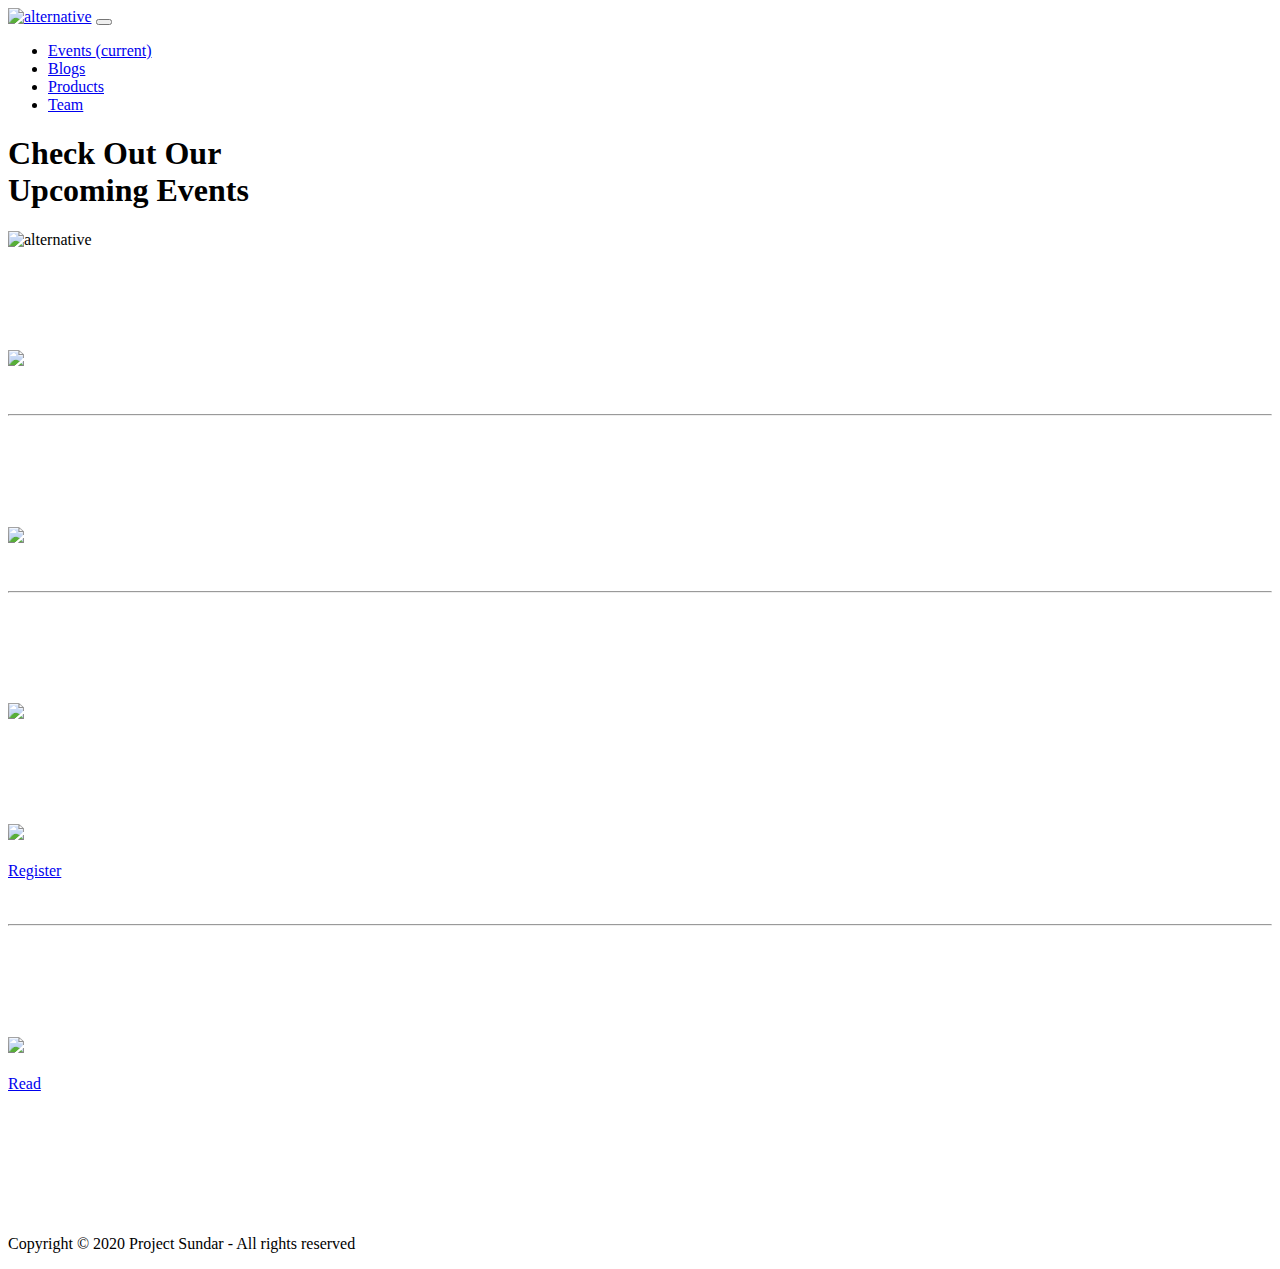
==== events.html @ 8584919e "Add files via upload" ====
<!DOCTYPE html>
<html lang="en">
<head>
    <meta charset="utf-8">
    <meta name="viewport" content="width=device-width, initial-scale=1, shrink-to-fit=no">
    
    <!-- SEO Meta Tags -->
    <meta name="description" content="Create a stylish landing page for your business startup and get leads for the offered services with this HTML landing page template.">
    <meta name="author" content="Inovatik">

    <!-- OG Meta Tags to improve the way the post looks when you share the page on LinkedIn, Facebook, Google+ -->
	<meta property="og:site_name" content="" /> <!-- website name -->
	<meta property="og:site" content="" /> <!-- website link -->
	<meta property="og:title" content=""/> <!-- title shown in the actual shared post -->
	<meta property="og:description" content="" /> <!-- description shown in the actual shared post -->
	<meta property="og:image" content="" /> <!-- image link, make sure it's jpg -->
	<meta property="og:url" content="" /> <!-- where do you want your post to link to -->
	<meta property="og:type" content="article" />

    <!-- Website Title -->
    <title>Project Sundar</title>
    
    <!-- Styles -->
    <link href="https://fonts.googleapis.com/css?family=Raleway:400,400i,600,700,700i&amp;subset=latin-ext" rel="stylesheet">
    <link href="css/bootstrap.css" rel="stylesheet">
    <link href="css/fontawesome-all.css" rel="stylesheet">
    <link href="css/swiper.css" rel="stylesheet">
	<link href="css/magnific-popup.css" rel="stylesheet">
	<link href="css/styles.css" rel="stylesheet">
	
	<!-- Favicon  -->
    <link rel="icon" href="images/output-onlinepngtools-2.png">
</head>
<body data-spy="scroll" data-target=".fixed-top">
    
    <!-- Preloader -->
	<div class="spinner-wrapper">
        <div class="spinner">
            <div class="bounce1"></div>
            <div class="bounce2"></div>
            <div class="bounce3"></div>
        </div>
    </div>
    <!-- end of preloader -->
    

    <!-- Navigation -->
    <nav class="navbar navbar-expand-lg navbar-dark navbar-custom fixed-top">
        <!-- Text Logo - Use this if you don't have a graphic logo -->
        <!-- <a class="navbar-brand logo-text page-scroll" href="index.html">Evolo</a> -->

        <!-- Image Logo -->
        <a class="navbar-brand logo-image" href="index.html"><img src="images/Screen_Shot_2020-11-27_at_10.58.01_PM-removebg-preview.png" alt="alternative"></a>
        
        <!-- Mobile Menu Toggle Button -->
        <button class="navbar-toggler" type="button" data-toggle="collapse" data-target="#navbarsExampleDefault" aria-controls="navbarsExampleDefault" aria-expanded="false" aria-label="Toggle navigation">
            <span class="navbar-toggler-awesome fas fa-bars"></span>
            <span class="navbar-toggler-awesome fas fa-times"></span>
        </button>
        <!-- end of mobile menu toggle button -->

        <div class="collapse navbar-collapse" id="navbarsExampleDefault">
            <ul class="navbar-nav ml-auto">
                <li class="nav-item">
                    <a class="active nav-link page-scroll" href="events.html">Events <span class="sr-only">(current)</span></a>
                </li>
                <li class="nav-item">
                    <a class="nav-link page-scroll" href="blogs.html">Blogs</a>
                </li>
                <li class="nav-item">
                    <a class="nav-link page-scroll" href="products.html">Products</a>
                </li>
                <li class="nav-item">
                    <a class="nav-link page-scroll" href="team.html">Team</a>
                </li>
            </ul>
            <span class="nav-item social-icons">
                <span class="fa-stack">
                    <a href="https://www.linkedin.com/company/project-sundar/">
                        <i class="redededed fas fa-circle fa-stack-2x linkedin"></i>
                        <i class="redededed fab fa-linkedin fa-stack-1x"></i>
                    </a>
                </span>
                <span class="fa-stack">
                    <a href="https://www.instagram.com/projectsundar/">
                        <i class="redededed fas fa-circle fa-stack-2x instagram"></i>
                        <i class="redededed fab fa-instagram fa-stack-1x"></i>
                    </a>
                </span>
            </span>
        </div>
    </nav> <!-- end of navbar -->
    <!-- end of navigation -->

    <!-- Header -->
    <header id="header" class="header">
        <div class="header-content blackbg">
            <div class="container">
                <div class="row">
                    <div class="col-lg-6">
                        <div class="text-container">
                            <h1> Check Out Our<br> <span class="rededed">Upcoming Events</span></h1>
                        </div> <!-- end of text-container -->
                    </div> <!-- end of col -->
                    <div class="col-lg-6">
                        <div class="image-container">
                            <img class="img-fluid" src="images/Screen_Shot_2021-04-05_at_4.46.12_PM-removebg-preview.png" z-index="1" alt="alternative">
                        </div> <!-- end of image-container -->
                    </div> <!-- end of col -->
                </div> <!-- end of row -->
            </div> <!-- end of container -->
        </div> <!-- end of header-content -->
    </header> <!-- end of header -->
    <!-- end of header -->

    <!-- About -->
    <div class="basic-6">
        <div class="container justify-content-center">
                <div class="col-lg">
                    <h2 class="text-center" style="color:white">Saffron Drive</h2>
                    <p class="text-center" style="color:white">Donating items to a women's shelter in Kolkota, India to help women experiencing the effects of poverty & violence </p>
                    <img src="images/flyer1.png">
                    <br>
                    <br>
                    <br>
                    <hr class="dotted">
                    <br>
                    <h2 class="text-center" style="color:white">Dance Workshop: Saahil Patel x Project Morph x Project Sundar</h2><br><img height="500" src="images/2.png"><br><br><br>
                    <hr class="dotted"><br>
                    <h2 class="text-center" style="color:white">Dance Workshop: Hrithik Jariwala x Project Sundar </h2><br>
                    <img height="500" src="images/3.png">
                    <br>
                    <h2 class="text-center" style="color:white">DVHS GIRLSTEMPOWERMENT x Project Sundar: "We Lead Panel"</h2>
                    <p class="text-center" style="color:white">We are excited to announce our new & upcoming webinar, alongside DVHS GirlSTEMpowerment, with special guest speakers discussing leadership philosophies.</p>
                    <img height="500" src="images/flyer3.png">
                    <br>
                    <br>
                    <a class="btn-solid-lg page-scroll" href="https://venmo.com/send-receive/start/?kid=p51992410020&&utm_source=bing&utm_medium=cpc&utm_campaign=VEN_TM_PROSP_NA_US_EN_B_SEM_CONS_SU_Venmo%20-%20Exact%20Only&utm_term=venmo&utm_content=VEN_TM_PROSP_SU_Venmo%20Only_EX&gclid=6a5a92e0d2fa1e4fc24ff28b752431e4&gclsrc=3p.ds">Register</a>
                    <br><br><br>
                    <hr class="dotted"><br>
                    <h2 class="text-center" style="color:white">Blog Series: Pyaar Kee Power x Project Sundar</h2><br><img height="500" src="images/pkp.png">
                    <br>
                    <br>
                    <a class="btn-solid-lg page-scroll" href="https://medium.com/@hitstulika/autism-spectrum-disorder-misconceptions-and-norms-in-india-3053d611bed8">Read</a>
                    <br>
                    <br>
                    <br>
                    <br><br><br><br><br>
                </div> <!-- end of col -->
                </div> <!-- end of col -->
            </div> <!-- end of row -->
        </div> <!-- end of container -->
    </div> <!-- end of basic-4 -->
    <!-- end of about -->   

    <!-- Footer -->
    <div class="footer">
        <div class="container">
            <div class="row">
                </div> <!-- end of col -->
            </div> <!-- end of row -->
        </div> <!-- end of container -->
    </div> <!-- end of footer -->  
    <!-- end of footer -->


    <!-- Copyright -->
    <div class="copyright">
        <div class="container">
            <div class="row">
                <div class="col-lg-12">
                    <p class="p-small">Copyright © 2020 Project Sundar</a> - All rights reserved</p>
                </div> <!-- end of col -->
            </div> <!-- enf of row -->
        </div> <!-- end of container -->
    </div> <!-- end of copyright --> 
    <!-- end of copyright -->
    
    	
    <!-- Scripts -->
    <script src="js/jquery.min.js"></script> <!-- jQuery for Bootstrap's JavaScript plugins -->
    <script src="js/popper.min.js"></script> <!-- Popper tooltip library for Bootstrap -->
    <script src="js/bootstrap.min.js"></script> <!-- Bootstrap framework -->
    <script src="js/jquery.easing.min.js"></script> <!-- jQuery Easing for smooth scrolling between anchors -->
    <script src="js/swiper.min.js"></script> <!-- Swiper for image and text sliders -->
    <script src="js/jquery.magnific-popup.js"></script> <!-- Magnific Popup for lightboxes -->
    <script src="js/validator.min.js"></script> <!-- Validator.js - Bootstrap plugin that validates forms -->
    <script src="js/scripts.js"></script> <!-- Custom scripts -->
</body>
</html>
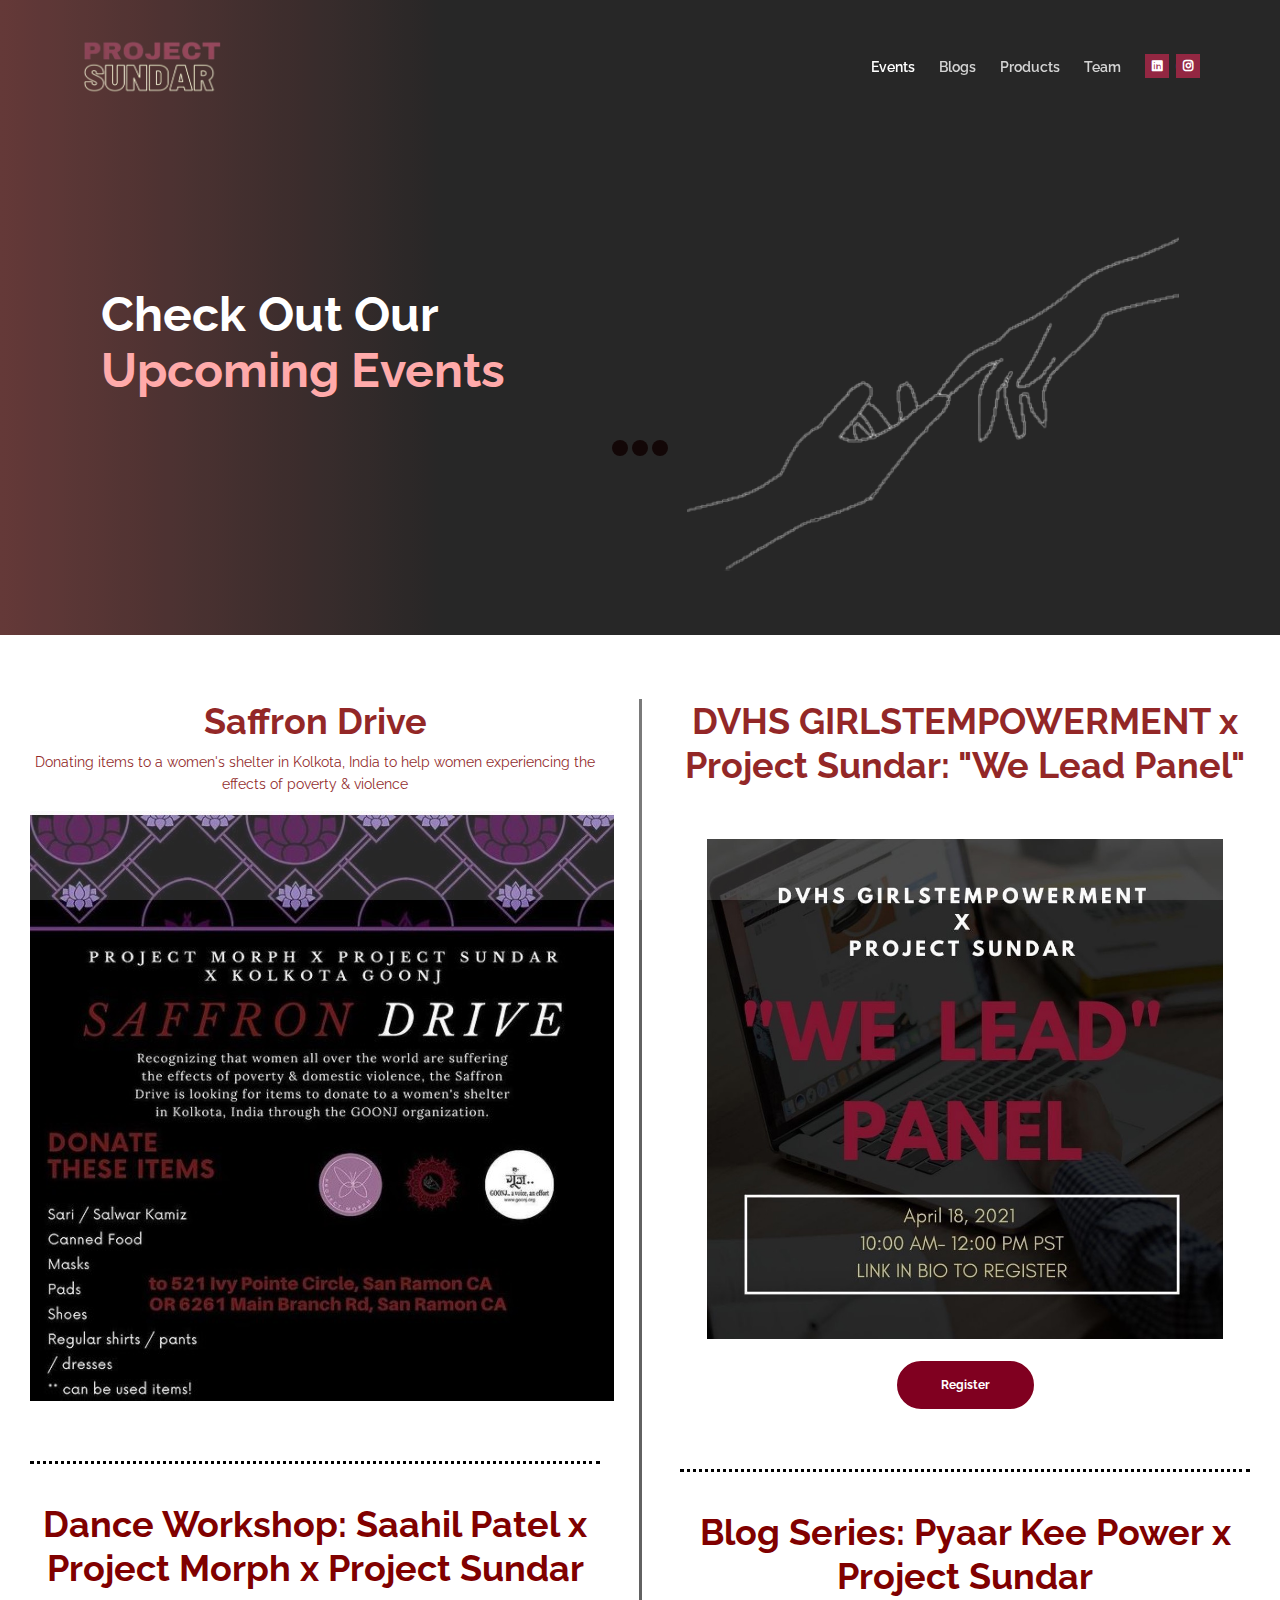
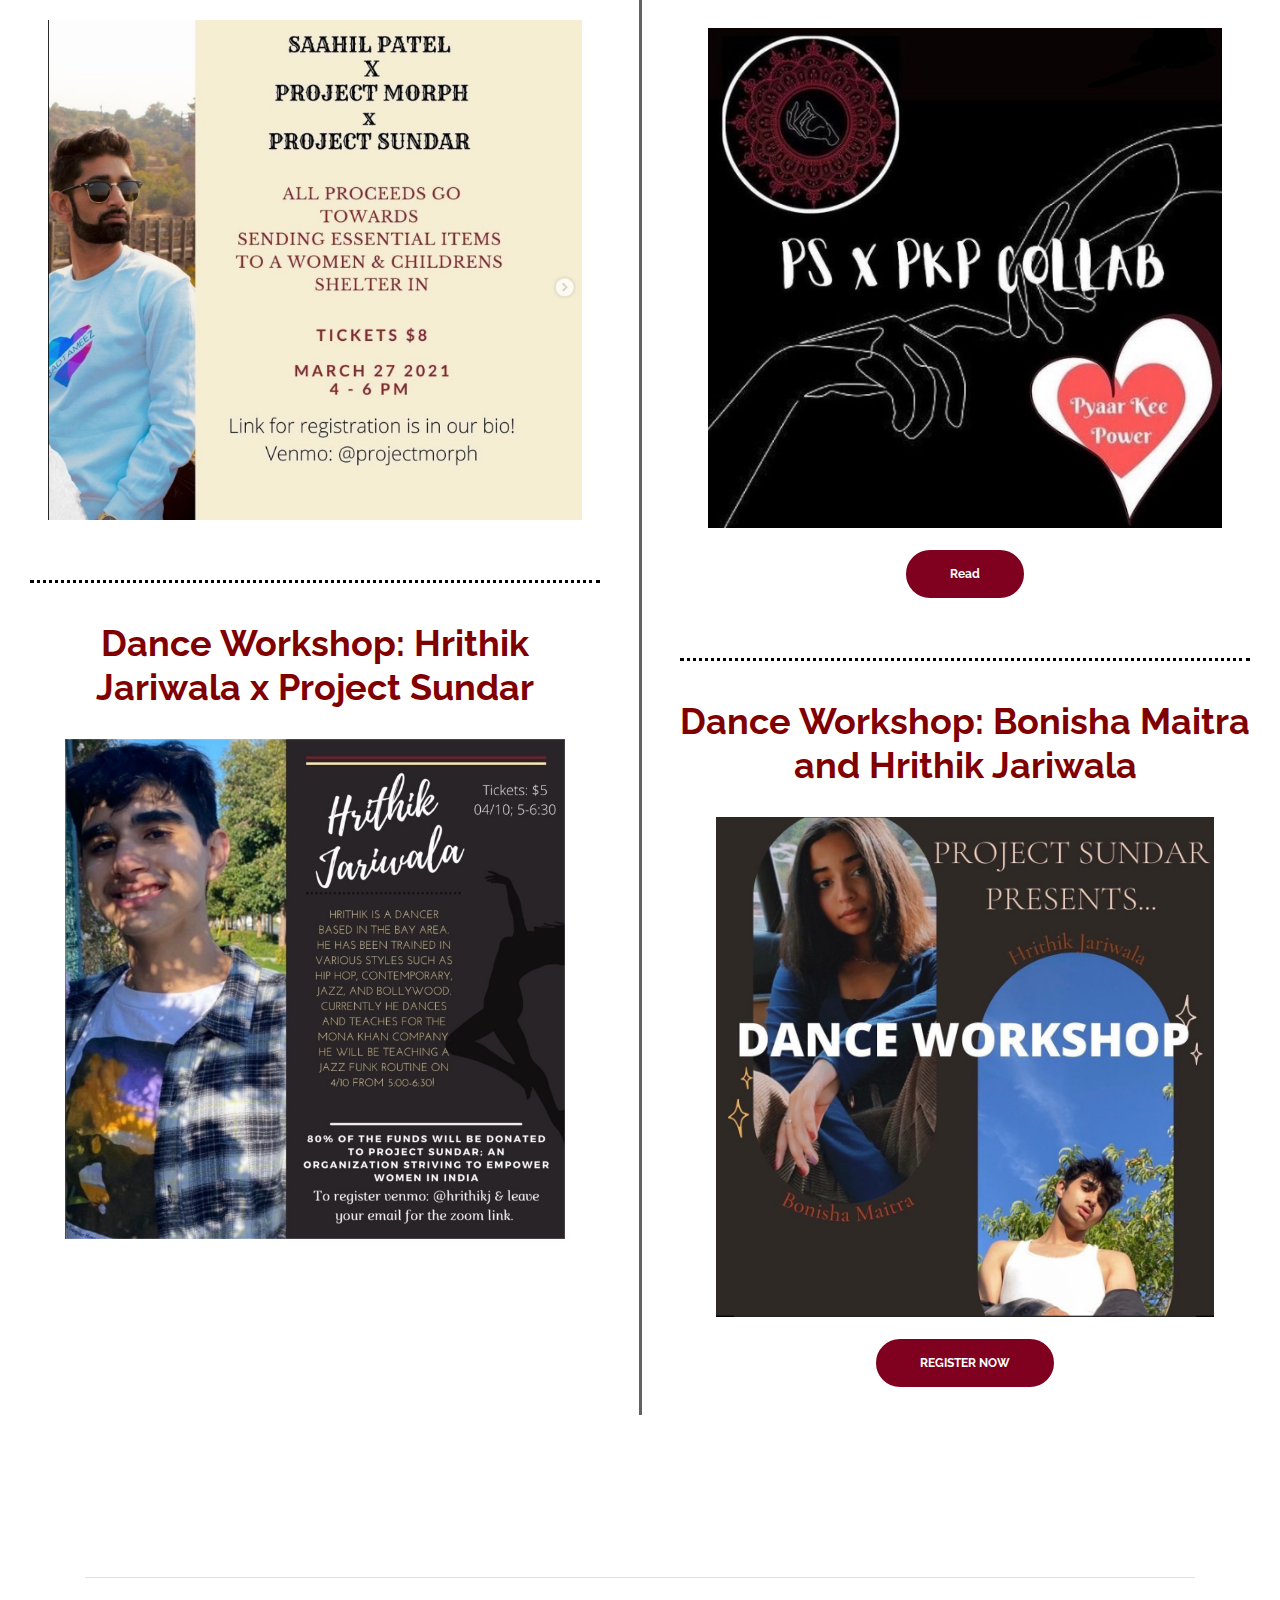
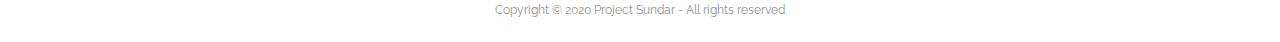
==== commit d379b925: "changes" ====
--- a/events.html
+++ b/events.html
@@ -117,35 +117,40 @@
     <div class="basic-6">
         <div class="container justify-content-center">
                 <div class="col-lg">
-                    <h2 class="text-center" style="color:white">Saffron Drive</h2>
-                    <p class="text-center" style="color:white">Donating items to a women's shelter in Kolkota, India to help women experiencing the effects of poverty & violence </p>
+                    <h2 class="text-center" style="color:maroon">Saffron Drive</h2>
+                    <p class="text-center" style="color:maroon">Donating items to a women's shelter in Kolkota, India to help women experiencing the effects of poverty & violence </p>
                     <img src="images/flyer1.png">
                     <br>
                     <br>
                     <br>
                     <hr class="dotted">
                     <br>
-                    <h2 class="text-center" style="color:white">Dance Workshop: Saahil Patel x Project Morph x Project Sundar</h2><br><img height="500" src="images/2.png"><br><br><br>
+                    <h2 class="text-center" style="color:maroon">Dance Workshop: Saahil Patel x Project Morph x Project Sundar</h2><br><img height="500" src="images/2.png"><br><br><br>
                     <hr class="dotted"><br>
-                    <h2 class="text-center" style="color:white">Dance Workshop: Hrithik Jariwala x Project Sundar </h2><br>
+                    <h2 class="text-center" style="color:maroon">Dance Workshop: Hrithik Jariwala x Project Sundar </h2><br>
                     <img height="500" src="images/3.png">
                     <br>
-                    <h2 class="text-center" style="color:white">DVHS GIRLSTEMPOWERMENT x Project Sundar: "We Lead Panel"</h2>
-                    <p class="text-center" style="color:white">We are excited to announce our new & upcoming webinar, alongside DVHS GirlSTEMpowerment, with special guest speakers discussing leadership philosophies.</p>
+                    <br>
+                    <br><br><br><br><br><br><br>
+                    <h2 class="text-center" style="color:maroon">DVHS GIRLSTEMPOWERMENT x Project Sundar: "We Lead Panel"</h2><br><br>
                     <img height="500" src="images/flyer3.png">
                     <br>
                     <br>
                     <a class="btn-solid-lg page-scroll" href="https://venmo.com/send-receive/start/?kid=p51992410020&&utm_source=bing&utm_medium=cpc&utm_campaign=VEN_TM_PROSP_NA_US_EN_B_SEM_CONS_SU_Venmo%20-%20Exact%20Only&utm_term=venmo&utm_content=VEN_TM_PROSP_SU_Venmo%20Only_EX&gclid=6a5a92e0d2fa1e4fc24ff28b752431e4&gclsrc=3p.ds">Register</a>
                     <br><br><br>
                     <hr class="dotted"><br>
-                    <h2 class="text-center" style="color:white">Blog Series: Pyaar Kee Power x Project Sundar</h2><br><img height="500" src="images/pkp.png">
+                    <h2 class="text-center" style="color:maroon">Blog Series: Pyaar Kee Power x Project Sundar</h2><br><img height="500" src="images/pkp.png">
                     <br>
                     <br>
                     <a class="btn-solid-lg page-scroll" href="https://medium.com/@hitstulika/autism-spectrum-disorder-misconceptions-and-norms-in-india-3053d611bed8">Read</a>
                     <br>
                     <br>
                     <br>
-                    <br><br><br><br><br>
+                    <hr class="dotted"><br> 
+                    <h2 class="text-center" style="color:maroon">Dance Workshop: Bonisha Maitra and Hrithik Jariwala</h2><br><img height="500" src="images/IMG_5135.jpeg">
+                    <br>
+                    <br>
+                    <a class="btn-solid-lg page-scroll" href="https://docs.google.com/forms/d/e/1FAIpQLSfMTrat-TWlL2sppkSFcBHphcHD3b_gtFr2Ik_VSHVJ3PKoFw/viewform">REGISTER NOW</a>
                 </div> <!-- end of col -->
                 </div> <!-- end of col -->
             </div> <!-- end of row -->
--- a/css/styles.css
+++ b/css/styles.css
@@ -0,0 +1,2631 @@
+/* Template: Evolo - StartUp HTML Landing Page Template
+   Author: Inovatik
+   Created: June 2019
+   Description: Master CSS file
+*/
+
+/*****************************************
+Table Of Contents:
+
+01. General Styles
+02. Preloader
+03. Navigation
+04. Header
+05. Customers
+06. Services
+07. Details 1
+08. Details 2
+09. Details Lightboxes
+10. Pricing
+11. Request
+12. Video
+13. Testimonials
+14. About
+15. Contact
+16. Footer
+17. Copyright
+18. Back To Top Button
+19. Extra Pages
+20. Media Queries
+******************************************/
+
+/*****************************************
+Colors:
+- Backgrounds - turquoise #00bfd8
+- Backgrounds - blue #0079f9
+- Backgrounds - light gray #f7fcfd
+- Buttons, bullets, icons, links - turquoise #00bfd8
+- Cards border, inputs border - light gray #c4d8dc
+- Text headers, navbar links - black #393939
+- Text body - black #626262
+******************************************/
+
+
+/******************************/
+/*     01. General Styles     */
+/******************************/
+body,
+html {
+    width: 100%;
+	height: 100%;
+}
+
+body, p {
+	color: #626262; 
+	font: 400 0.875rem/1.375rem "Raleway", sans-serif;
+}
+
+.p-large {
+	font: 400 1rem/1.5rem "Raleway", sans-serif;
+}
+
+.p-small {
+	font: 400 0.75rem/1.25rem "Raleway", sans-serif;
+}
+
+.p-heading {
+	margin-bottom: 3.875rem;
+}
+
+.li-space-lg li {
+	margin-bottom: 0.25rem;
+}
+
+.indent {
+	padding-left: 1.25rem;
+}
+
+.reded {
+	color: #ff8c8c;
+}
+
+.rededed {
+	color: #ff9b9b;
+}
+
+.redededed {
+	background-color: #800020;
+}
+
+.white {
+	color: white;
+}
+
+h1 {
+	color: #ffffff;
+	font: 700 2.5rem/3rem "Raleway", sans-serif;
+}
+
+h2 {
+	color: #393939;
+	font: 700 2.25rem/2.75rem "Raleway", sans-serif;
+}
+
+h3 {
+	color: #393939;
+	font: 700 1.75rem/2rem "Raleway", sans-serif;
+}
+
+h4 {
+	color: #393939;
+	font: 700 1.375rem/1.875rem "Raleway", sans-serif;
+}
+
+h5 {
+	color: #393939;
+	font: 700 1.125rem/1.625rem "Raleway", sans-serif;
+}
+
+h6 {
+	color: #393939;
+	font: 700 1rem/1.5rem "Raleway", sans-serif;
+}
+
+a {
+	color: #626262;
+	text-decoration: underline;
+}
+
+a:hover {
+	color: #626262;
+	text-decoration: underline;
+}
+
+a.turquoise {
+	color: #00bfd8;
+}
+
+a.white {
+	color: #fff;
+}
+
+form {
+	border: 4px solid #f1f1f100;
+  }
+  
+  /* Add some padding and a grey background color to containers */
+  .container1 {
+	padding: 20px;
+	background-color: #ffffff00;
+  }
+  
+  /* Style the input elements and the submit button */
+  input[type=text], input[type=submit] {
+	width: 100%;
+	padding: 12px;
+	margin: 8px 0;
+	display: inline-block;
+	border-radius: 10px;
+	border: 1px solid rgb(172, 62, 62);
+	box-sizing: border-box;
+  }
+  
+  /* Add margins to the checkbox */
+  input[type=checkbox] {
+	margin-top: 16px;
+  }
+  
+  /* Style the submit button */
+  input[type=submit] {
+	background-color: #4CAF50;
+	color: white;
+	border-radius: 4px;
+	border: none;
+  }
+  
+  input[type=submit]:hover {
+	opacity: 0.8;
+  }
+
+  @-webkit-keyframes progress-bar-stripes {
+	from {
+	  background-position: 1rem 0; }
+	to {
+	  background-position: 0 0; } }
+  
+  @keyframes progress-bar-stripes {
+	from {
+	  background-position: 1rem 0; }
+	to {
+	  background-position: 0 0; } }
+  
+  .progress {
+	display: -webkit-box;
+	display: -ms-flexbox;
+	display: flex;
+	height: 1rem;
+	overflow: hidden;
+	font-size: 0.75rem;
+	background-color: #e9ecef;
+	border-radius: 0.25rem; }
+  
+  .progress-bar {
+	display: -webkit-box;
+	display: -ms-flexbox;
+	display: flex;
+	-webkit-box-orient: vertical;
+	-webkit-box-direction: normal;
+	-ms-flex-direction: column;
+	flex-direction: column;
+	-webkit-box-pack: center;
+	-ms-flex-pack: center;
+	justify-content: center;
+	color: #fff;
+	text-align: center;
+	white-space: nowrap;
+	background-color: #007bff;
+	-webkit-transition: width 0.6s ease;
+	-o-transition: width 0.6s ease;
+	transition: width 0.6s ease; }
+	@media (prefers-reduced-motion: reduce) {
+	  .progress-bar {
+		-webkit-transition: none;
+		-o-transition: none;
+		transition: none; } }
+  
+  .progress-bar-striped {
+	background-image: -webkit-linear-gradient(45deg, rgba(255, 255, 255, 0.15) 25%, transparent 25%, transparent 50%, rgba(255, 255, 255, 0.15) 50%, rgba(255, 255, 255, 0.15) 75%, transparent 75%, transparent);
+	background-image: -o-linear-gradient(45deg, rgba(255, 255, 255, 0.15) 25%, transparent 25%, transparent 50%, rgba(255, 255, 255, 0.15) 50%, rgba(255, 255, 255, 0.15) 75%, transparent 75%, transparent);
+	background-image: linear-gradient(45deg, rgba(255, 255, 255, 0.15) 25%, transparent 25%, transparent 50%, rgba(255, 255, 255, 0.15) 50%, rgba(255, 255, 255, 0.15) 75%, transparent 75%, transparent);
+	background-size: 1rem 1rem; }
+  
+  .progress-bar-animated {
+	-webkit-animation: progress-bar-stripes 1s linear infinite;
+	animation: progress-bar-stripes 1s linear infinite; }
+	@media (prefers-reduced-motion: reduce) {
+	  .progress-bar-animated {
+		-webkit-animation: none;
+		animation: none; } }
+
+.yummyyum {
+	transition-duration: 2s;
+	animation: ease;
+}
+
+.thicker {
+  font-weight: 100;
+}
+
+
+
+.blackbg {
+	background: linear-gradient(90deg, rgba(73,22,21,1) 0%, rgba(0,0,0,1) 35%);
+}
+
+.blackbg {
+	background: linear-gradient(90deg, rgba(73,22,21,1) 0%, rgba(0,0,0,1) 35%);
+}
+
+.blackbg1 {
+	background: linear-gradient(90deg, rgba(73,22,21,1) 0%, rgba(0,0,0,1) 35%);
+}
+
+.blackbg3 {
+	background-image: url('images/giphy.gif')
+}
+
+.blackbg2 {
+	background: linear-gradient(180deg, rgb(255, 255, 255) 0%, rgb(255, 255, 255) 50%);
+}
+
+
+
+.testimonial-text {
+	font: italic 400 1rem/1.5rem "Raleway", sans-serif;
+}
+
+.testimonial-author {
+	font: 700 1rem/1.5rem "Raleway", sans-serif;
+}
+
+.turquoise {
+	color: #00bfd8;
+}
+
+.btn-solid-reg {
+	display: inline-block;
+	padding: 1.1875rem 2.125rem 1.1875rem 2.125rem;
+	border: 0.125rem solid #00bfd8;
+	border-radius: 2rem;
+	background-color: #00bfd8;
+	color: #fff;
+	font: 700 0.75rem/0 "Raleway", sans-serif;
+	text-decoration: none;
+	transition: all 0.2s;
+}
+
+.margin2323 {
+	margin-left: 40px;
+}
+
+.margin2523 {
+	margin-top: -20px;
+}
+
+ul.b {
+	list-style-type: square;
+  }
+
+.btn-solid-reg:hover {
+	background-color: transparent;
+	color: #00bfd8;
+	text-decoration: none;
+}
+
+.btn-solid-lg {
+	display: inline-block;
+	padding: 1.375rem 2.625rem 1.375rem 2.625rem;
+	border: 0.125rem solid #800020;
+	border-radius: 2rem;
+	background-color: #800020;
+	color: #fff;
+	font: 700 0.75rem/0 "Raleway", sans-serif;
+	text-decoration: none;
+	transition: all 0.2s;
+}
+
+.btn-solid-lg:hover {
+	background-color: transparent;
+	color: #FFF;
+	text-decoration: none;
+}
+
+.btn-outline-reg {
+	display: inline-block;
+	padding: 1.1875rem 2.125rem 1.1875rem 2.125rem;
+	border: 0.125rem solid #00bfd8;
+	border-radius: 2rem;
+	background-color: transparent;
+	color: #00bfd8;
+	font: 700 0.75rem/0 "Raleway", sans-serif;
+	text-decoration: none;
+	transition: all 0.2s;
+}
+
+.btn-outline-reg:hover {
+	background-color: #00bfd8;
+	color: #fff;
+	text-decoration: none;
+}
+
+.btn-outline-lg {
+	display: inline-block;
+	padding: 1.375rem 2.625rem 1.375rem 2.625rem;
+	border: 0.125rem solid #00bfd8;
+	border-radius: 2rem;
+	background-color: transparent;
+	color: #00bfd8;
+	font: 700 0.75rem/0 "Raleway", sans-serif;
+	text-decoration: none;
+	transition: all 0.2s;
+}
+
+.btn-outline-lg:hover {
+	background-color: #00bfd8;
+	color: #fff;
+	text-decoration: none;
+}
+
+.btn-outline-sm {
+	display: inline-block;
+	padding: 1rem 1.625rem 0.875rem 1.625rem;
+	border: 0.125rem solid #00bfd8;
+	border-radius: 2rem;
+	background-color: transparent;
+	color: #00bfd8;
+	font: 700 0.625rem/0 "Raleway", sans-serif;
+	text-decoration: none;
+	transition: all 0.2s;
+}
+
+.btn-outline-sm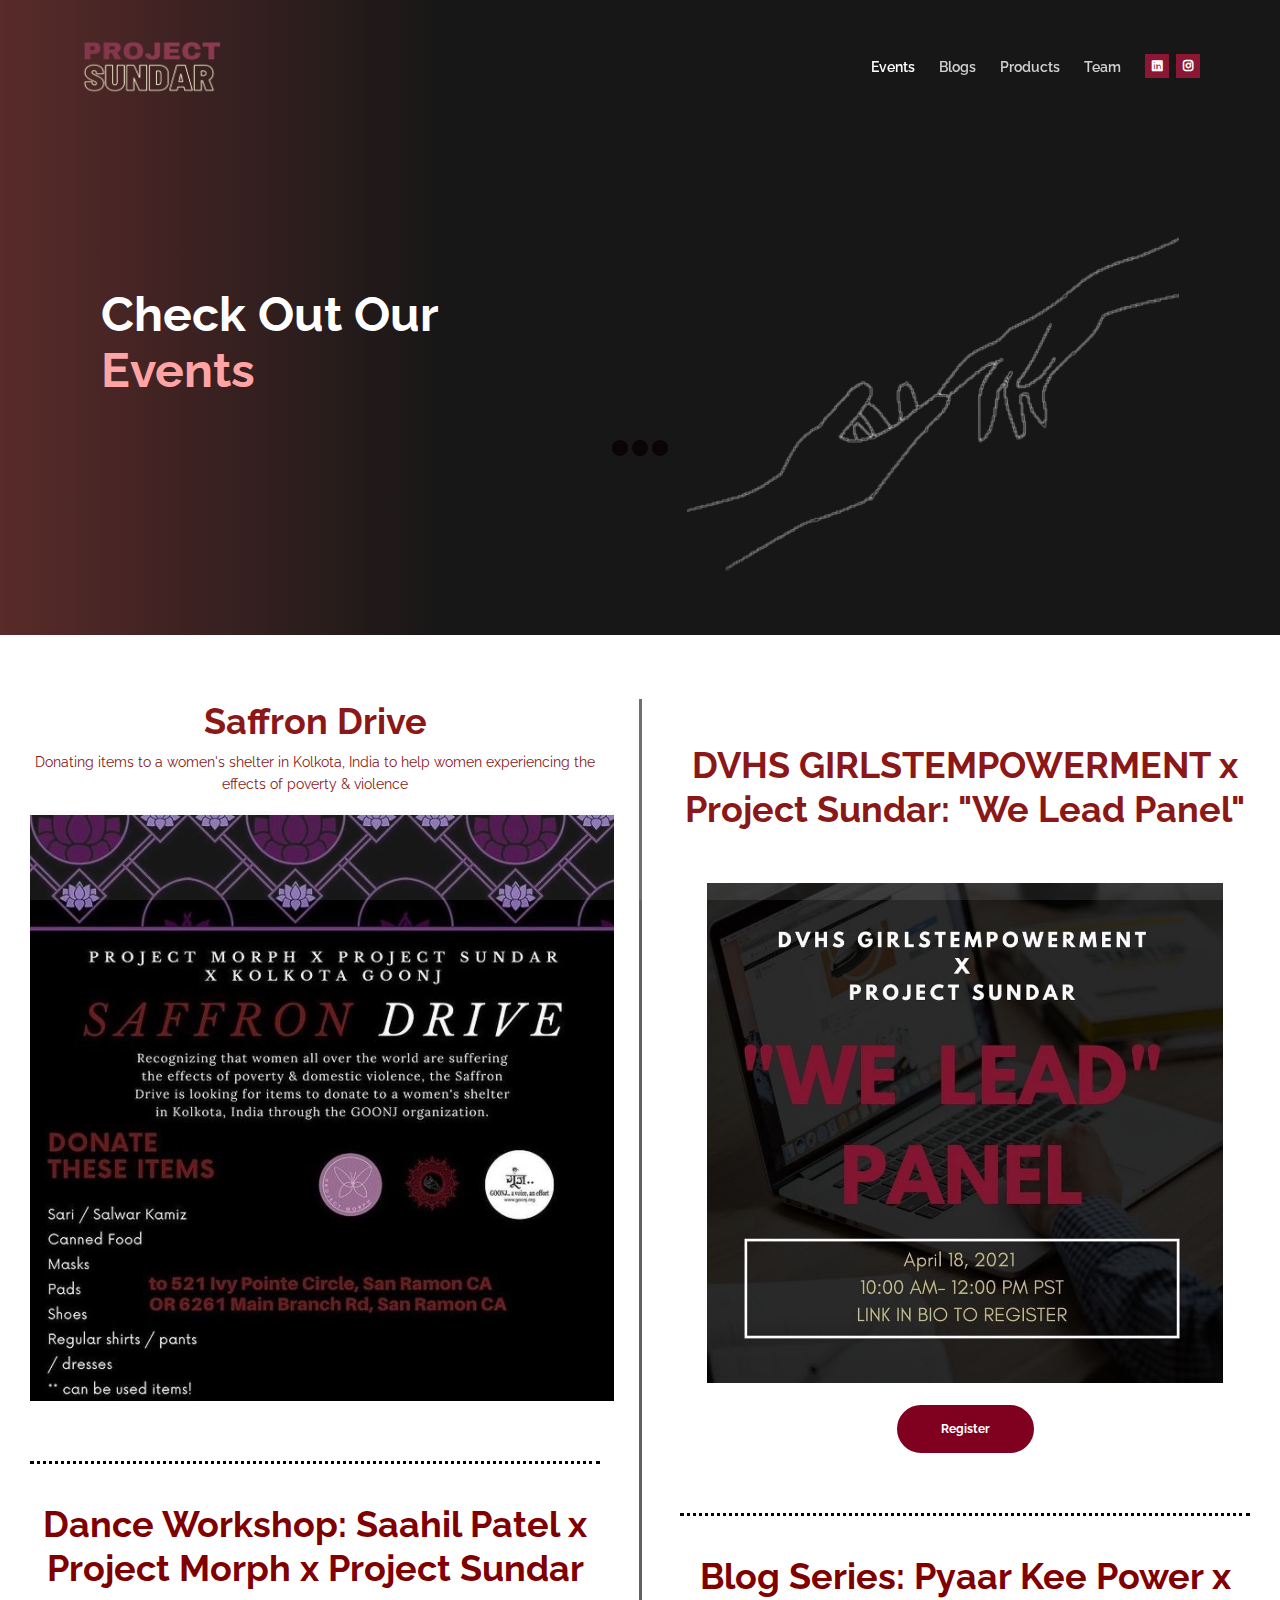
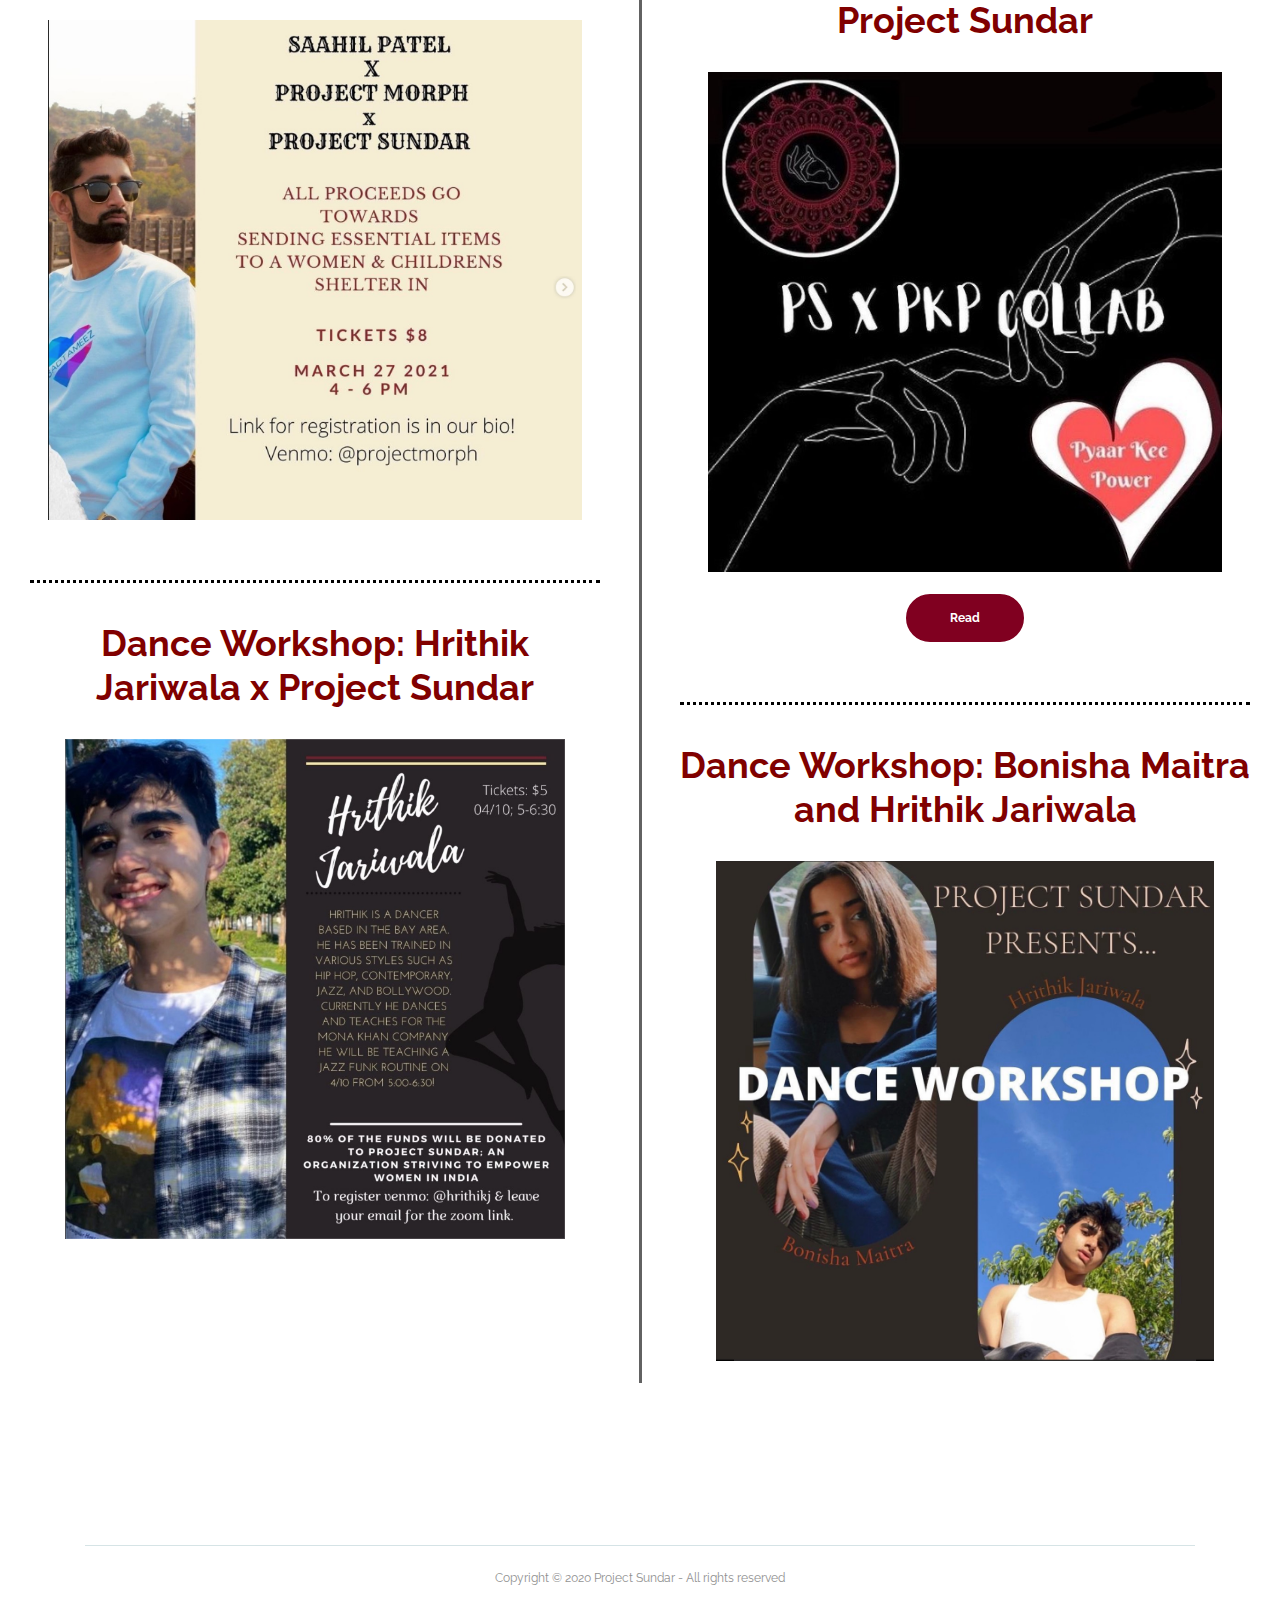
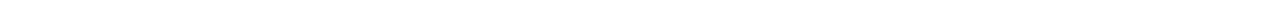
==== commit 5ffc80ed: "changes 4" ====
--- a/events.html
+++ b/events.html
@@ -99,7 +99,7 @@
                 <div class="row">
                     <div class="col-lg-6">
                         <div class="text-container">
-                            <h1> Check Out Our<br> <span class="rededed">Upcoming Events</span></h1>
+                            <h1> Check Out Our<br> <span class="rededed"> Events</span></h1>
                         </div> <!-- end of text-container -->
                     </div> <!-- end of col -->
                     <div class="col-lg-6">
@@ -150,7 +150,6 @@
                     <h2 class="text-center" style="color:maroon">Dance Workshop: Bonisha Maitra and Hrithik Jariwala</h2><br><img height="500" src="images/IMG_5135.jpeg">
                     <br>
                     <br>
-                    <a class="btn-solid-lg page-scroll" href="https://docs.google.com/forms/d/e/1FAIpQLSfMTrat-TWlL2sppkSFcBHphcHD3b_gtFr2Ik_VSHVJ3PKoFw/viewform">REGISTER NOW</a>
                 </div> <!-- end of col -->
                 </div> <!-- end of col -->
             </div> <!-- end of row -->
--- a/css/styles.css
+++ b/css/styles.css
@@ -76,7 +76,7 @@
 }
 
 .reded {
-	color: #ff8c8c;
+	color: #ad0d0d;
 }
 
 .rededed {
@@ -90,6 +90,7 @@
 .white {
 	color: white;
 }
+
 
 h1 {
 	color: #ffffff;
@@ -261,8 +262,9 @@
 }
 
 .blackbg3 {
-	background-image: url('images/giphy.gif')
-}
+	opacity: 0.4;
+}
+
 
 .blackbg2 {
 	background: linear-gradient(180deg, rgb(255, 255, 255) 0%, rgb(255, 255, 255) 50%);
@@ -831,7 +833,7 @@
 
 .navbar-custom .nav-item .nav-link:hover,
 .navbar-custom .nav-item .nav-link.active {
-	color: #00bfd8;
+	color: #642b2b;
 }
 
 /* Dropdown Menu */
@@ -2219,7 +2221,7 @@
 	
 	.navbar-custom.top-nav-collapse .nav-item .nav-link:hover,
 	.navbar-custom.top-nav-collapse .nav-item .nav-link.active {
-		color: #00bfd8;
+		color: #7c3d3d;
 	}
 
 	.navbar-custom .dropdown-menu {
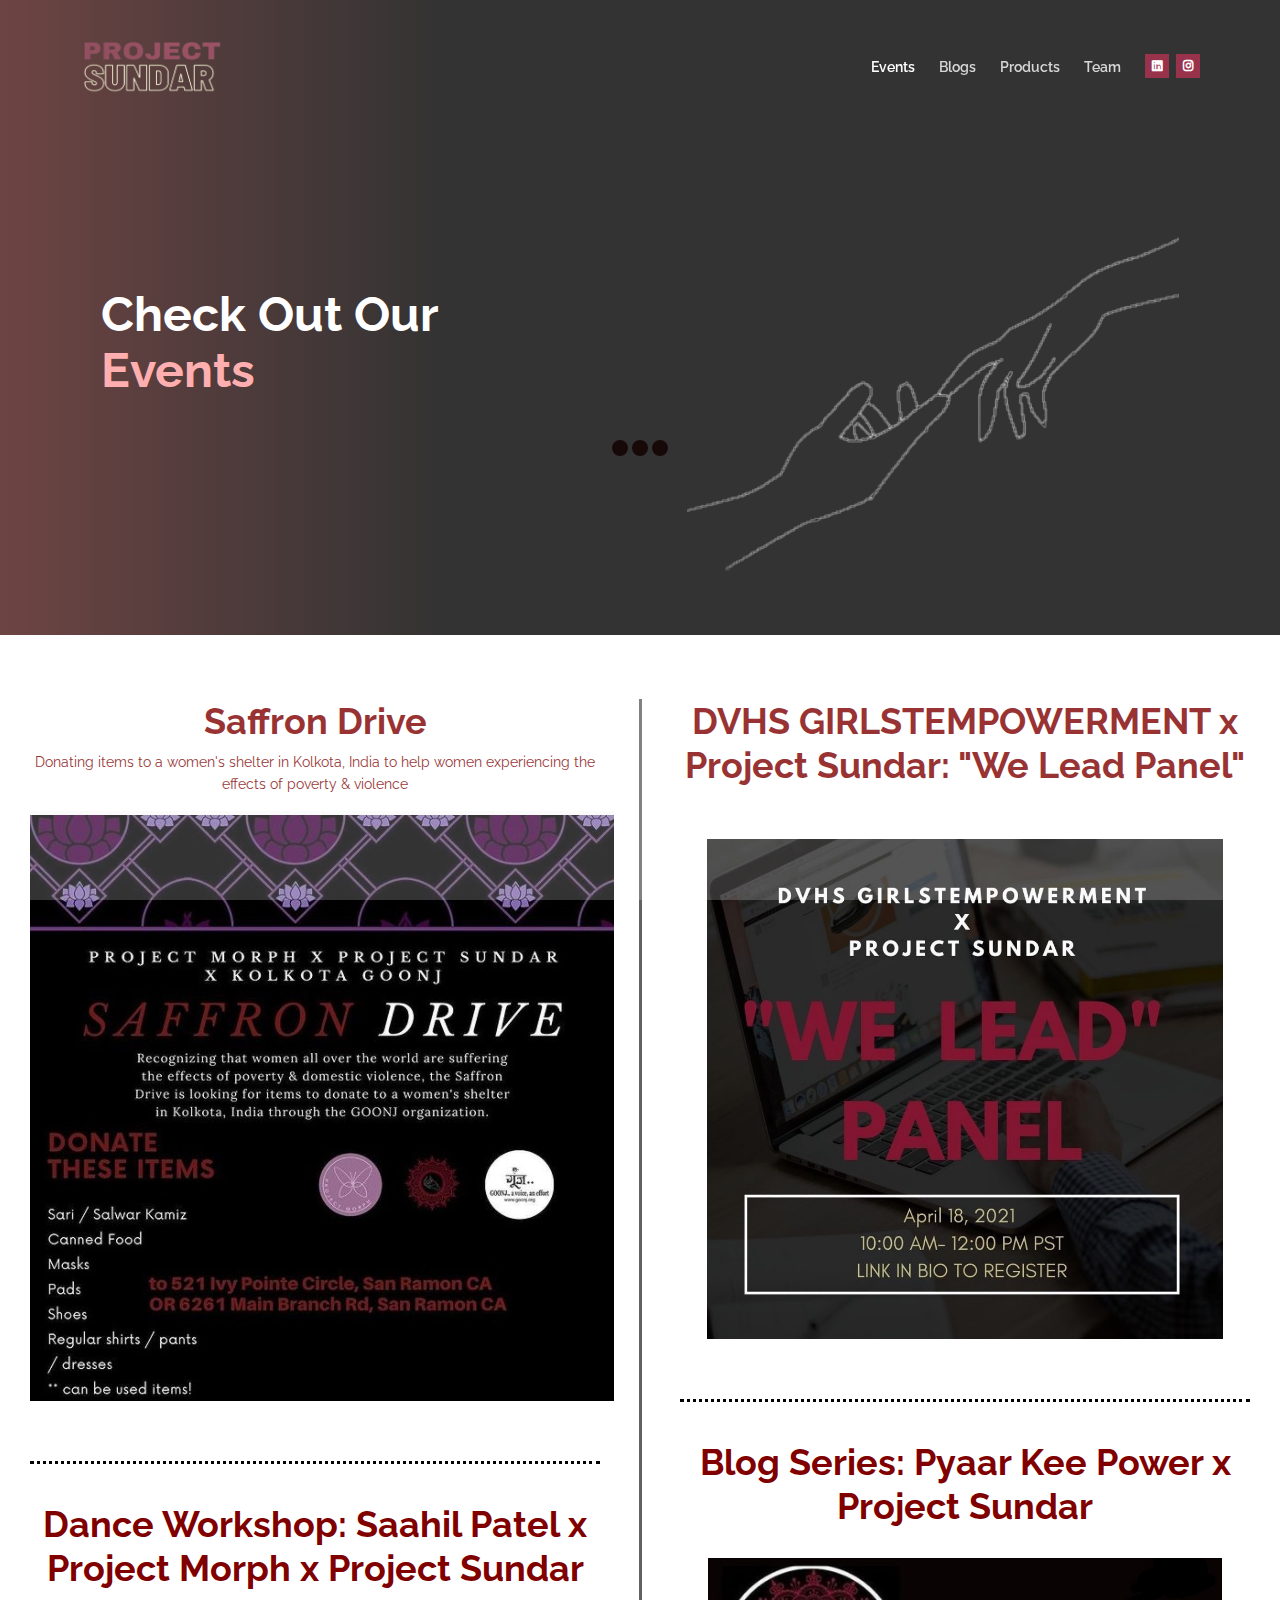
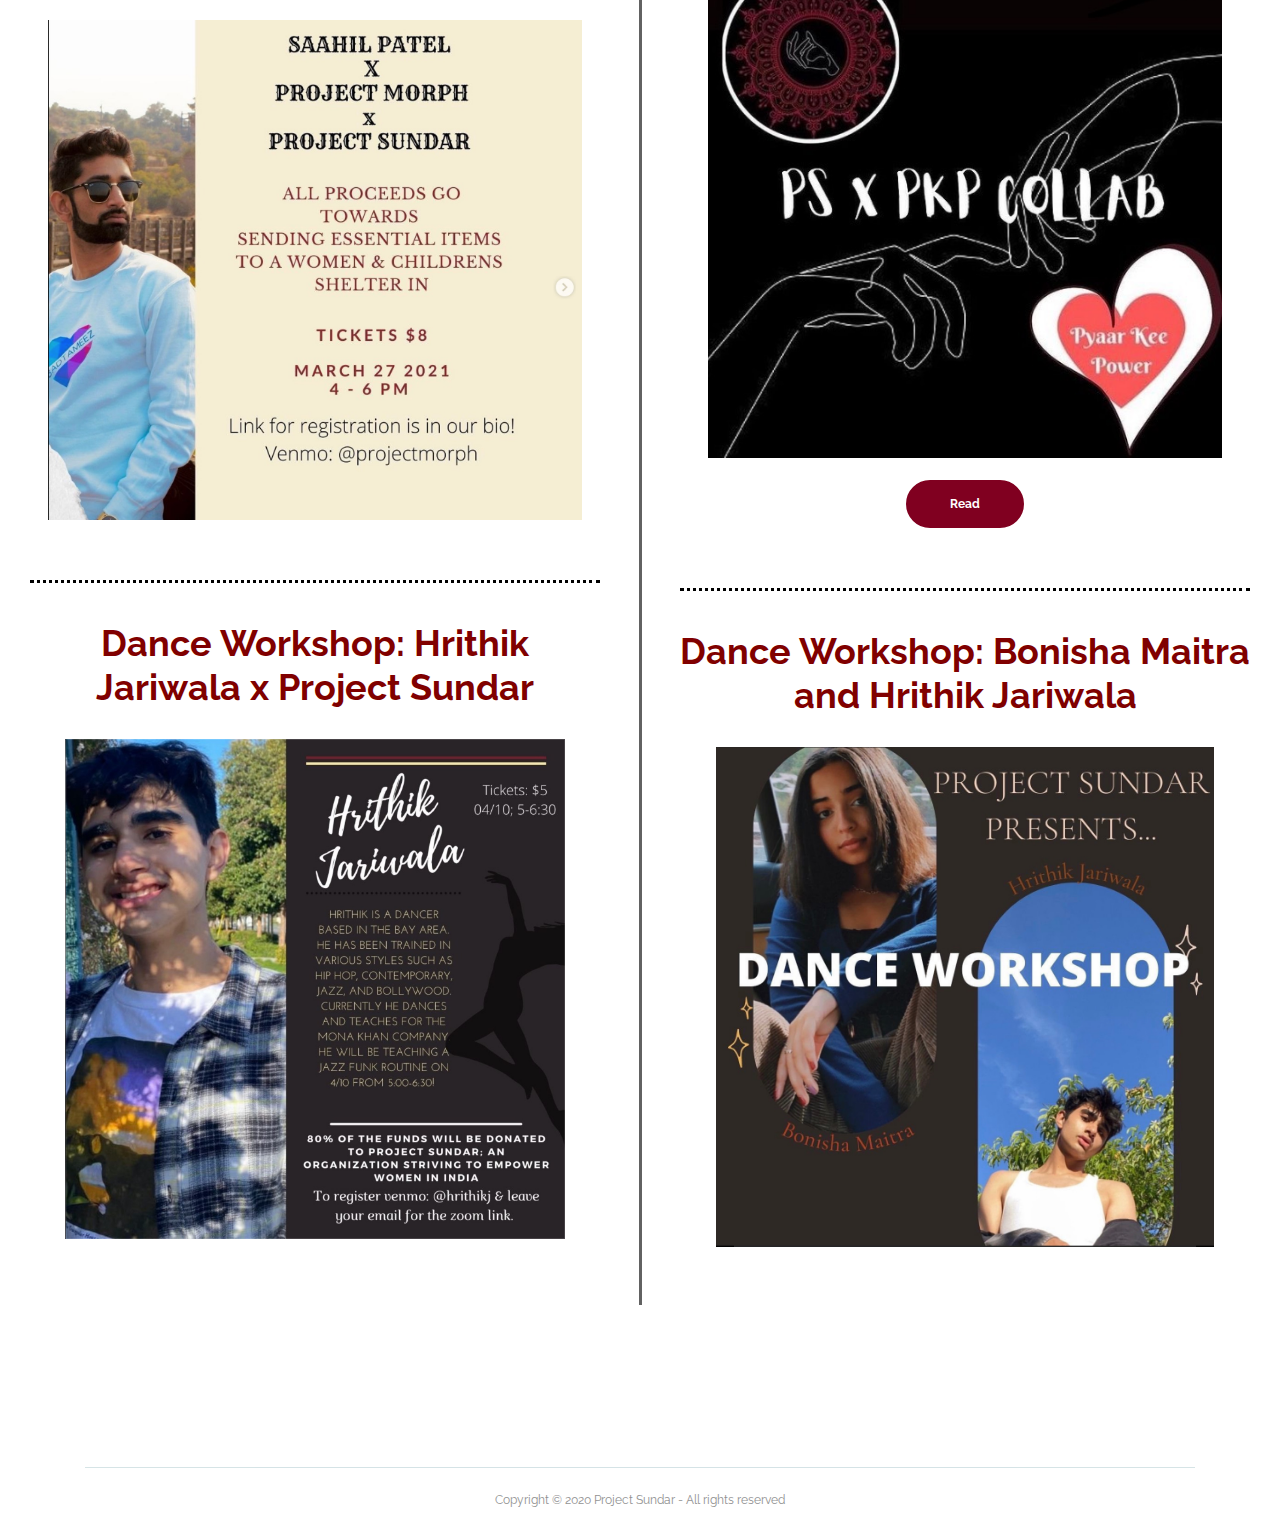
==== commit c45c8119: "update events.html" ====
--- a/events.html
+++ b/events.html
@@ -131,12 +131,9 @@
                     <img height="500" src="images/3.png">
                     <br>
                     <br>
-                    <br><br><br><br><br><br><br>
+                    <br><br>
                     <h2 class="text-center" style="color:maroon">DVHS GIRLSTEMPOWERMENT x Project Sundar: "We Lead Panel"</h2><br><br>
                     <img height="500" src="images/flyer3.png">
-                    <br>
-                    <br>
-                    <a class="btn-solid-lg page-scroll" href="https://venmo.com/send-receive/start/?kid=p51992410020&&utm_source=bing&utm_medium=cpc&utm_campaign=VEN_TM_PROSP_NA_US_EN_B_SEM_CONS_SU_Venmo%20-%20Exact%20Only&utm_term=venmo&utm_content=VEN_TM_PROSP_SU_Venmo%20Only_EX&gclid=6a5a92e0d2fa1e4fc24ff28b752431e4&gclsrc=3p.ds">Register</a>
                     <br><br><br>
                     <hr class="dotted"><br>
                     <h2 class="text-center" style="color:maroon">Blog Series: Pyaar Kee Power x Project Sundar</h2><br><img height="500" src="images/pkp.png">
